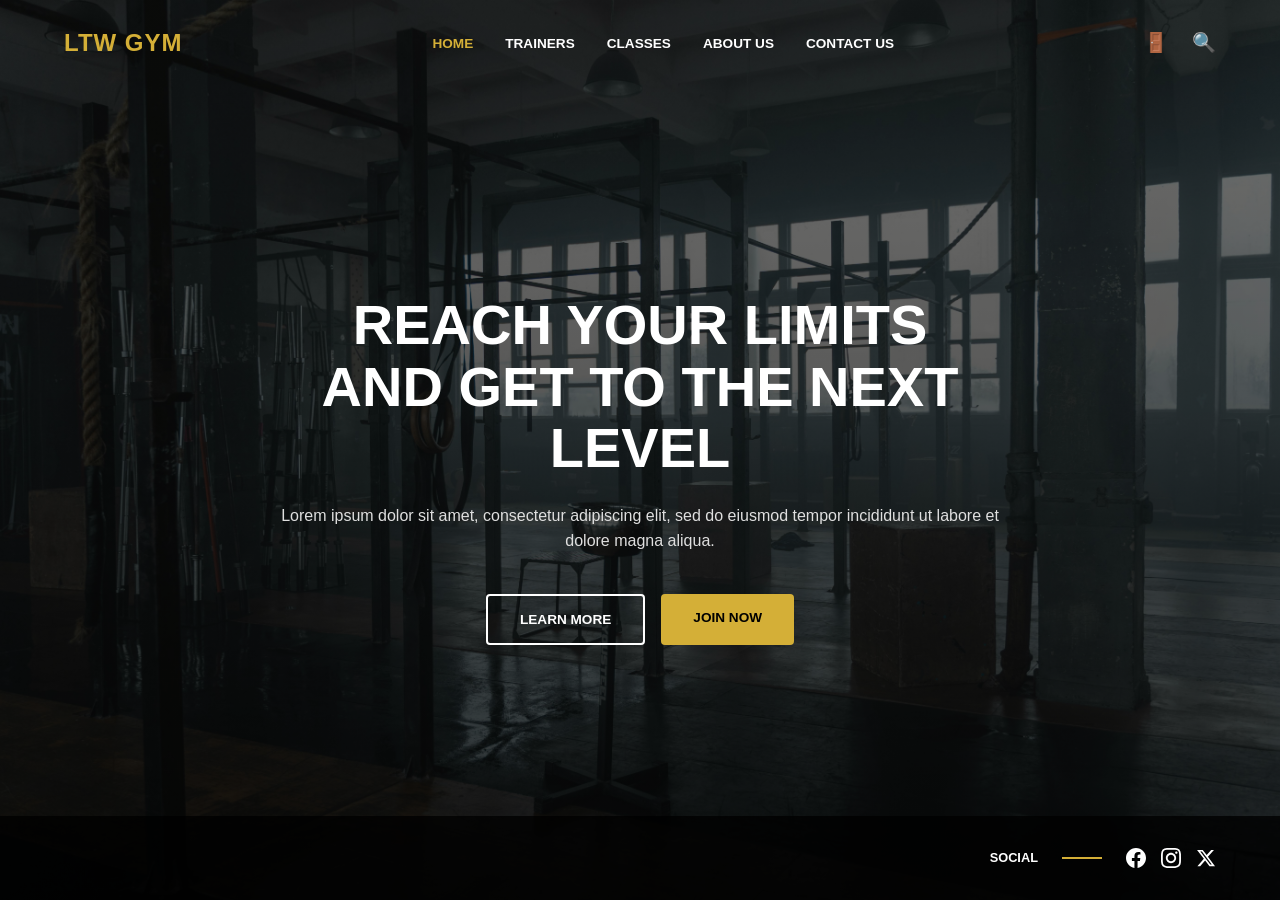
==== index.html @ 63b58202 "Added SVG logos for socials" ====
<!DOCTYPE html>
<html>
<head>
    <meta charset="utf-8">
    <title>LTW GYM - Home</title>
    <meta name="viewport" content="width=device-width, initial-scale=1">
    <link rel="stylesheet" href="css/global.css">
    <link rel="stylesheet" href="css/index.css">
</head>
<body>
<header>
    <nav>
        <h2>LTW GYM</h2>
        <ul>
            <li><a href="index.html" class="active">Home</a></li>
            <li><a href="trainers.html">Trainers</a></li>
            <li><a href="classes.html">Classes</a></li>
            <li><a href="#">About Us</a></li>
            <li><a href="#">Contact Us</a></li>
        </ul>
        <div class="nav-actions">
            <a href="#">🚪</a>
            <a href="#">🔍</a>
        </div>
    </nav>
</header>

<main class="hero">
    <div class="hero-content">
        <h1>REACH YOUR LIMITS<br>AND GET TO THE NEXT LEVEL</h1>
        <p>Lorem ipsum dolor sit amet, consectetur adipiscing elit, sed do eiusmod tempor incididunt ut labore et dolore magna aliqua.</p>
        <div class="hero-buttons">
            <a href="#" class="btn btn-outline">LEARN MORE</a>
            <a href="#" class="btn btn-gold">JOIN NOW</a>
        </div>
    </div>
</main>

<footer>
    <div class="footer-content">
        <p>SOCIAL</p>
        <div class="gold-line"></div>
        <ul>
            <li>
                <a href="#" aria-label="Facebook">
                    <svg class="social-icon"><use href="assets/img/icons.svg#icon-facebook"></use></svg>
                </a>
            </li>
            <li>
                <a href="#" aria-label="Instagram">
                    <svg class="social-icon"><use href="assets/img/icons.svg#icon-instagram"></use></svg>
                </a>
            </li>
            <li>
                <a href="#" aria-label="X">
                    <svg class="social-icon"><use href="assets/img/icons.svg#icon-x"></use></svg>
                </a>
            </li>
        </ul>
    </div>
</footer>
</body>
</html>
---- css/global.css ----
/* css/global.css */

:root {
    --gold: #D4AF37;
    --dark-bg: #121212;
    --footer-bg: #0a0a0a;
    --card-bg: #ffffff;
    --text-light: #ffffff;
    --text-muted: #dfdfdf;
    --font-main: 'Segoe UI', Roboto, Helvetica, Arial, sans-serif;
}

* {
    box-sizing: border-box;
}

html, body {
    height: 100%;
    margin: 0;
}

body {
    background-color: var(--dark-bg);
    background: linear-gradient(rgba(0, 0, 0, 0.5), rgba(0, 0, 0, 0.7)), url('../assets/img/pexels-tima-miroshnichenko-6388373.jpg') no-repeat;
    background-size: cover;
    background-position: center;
    background-attachment: fixed; 
    color: var(--text-light);
    font-family: var(--font-main);
    line-height: 1.6;
    display: flex;
    flex-direction: column;
}

header {
    padding: 1.5rem 5%;
    flex-shrink: 0;
}

main {
    flex: 1 0 auto;
}

/* NAVIGATION */
nav {
    display: flex;
    justify-content: space-between;
    align-items: center;
}

nav h2 {
    color: var(--gold);
    margin: 0;
    text-transform: uppercase;
    letter-spacing: 1px;
}

nav ul {
    list-style: none;
    display: flex;
    gap: 2rem;
    margin: 0;
    padding: 0;
}

nav ul li a {
    text-decoration: none;
    color: var(--text-light);
    font-weight: 600;
    text-transform: uppercase;
    font-size: 0.85rem;
    transition: color 0.3s ease;
}

/* Active Link State */
nav ul li a.active {
    color: var(--gold);
}

nav ul li a:hover {
    color: var(--gold);
}

.nav-actions {
    display: flex;
    gap: 1.5rem;
    align-items: center;
}

.nav-actions a {
    color: var(--text-light);
    text-decoration: none;
    font-size: 1.2rem;
}

/* FOOTER */
footer {
    flex-shrink: 0;
    padding: 2rem 5%;
    background-color: rgba(0, 0, 0, 0.8);
}

.footer-content {
    display: flex;
    justify-content: flex-end;
    align-items: center;
    gap: 1.5rem;
}

.footer-content p {
    margin: 0;
    font-weight: bold;
    font-size: 0.8rem;
    color: var(--text-light); /* "SOCIAL" should be white */
}

/* The gold line between the text and icons */
.gold-line {
    width: 40px;
    height: 2px;
    background-color: var(--gold);
}

.footer-content ul {
    list-style: none;
    display: flex;
    gap: 15px;
    margin: 0;
    padding: 0;
}

/* SVG ICON STYLING */
.footer-content svg {
    width: 20px;
    height: 20px;
    fill: var(--text-light); /* Sets icons to white initially */
    transition: all 0.3s ease;
    display: block;
}

.footer-content a:hover svg {
    fill: var(--gold);      /* Turns gold on hover */
    transform: translateY(-3px); /* Small bounce effect */
}

/* BUTTONS */
.btn {
    padding: 0.8rem 2rem;
    text-decoration: none;
    font-weight: bold;
    font-size: 0.85rem;
    border-radius: 4px;
    display: inline-block;
    transition: transform 0.2s, opacity 0.2s;
    text-align: center;
}

.btn-gold {
    background-color: var(--gold);
    color: #000;
}

.btn-outline {
    border: 2px solid #fff;
    color: #fff;
}
---- css/index.css ----
/* css/index.css */
.hero {
    height: 80vh;
    display: flex;
    align-items: center;
    justify-content: center;
}

.hero-content {
    text-align: center;
    max-width: 800px;
    padding: 0 20px;
}

.hero-content h1 {
    font-size: clamp(2.2rem, 5vw, 3.5rem);
    font-weight: 800;
    margin-bottom: 1.5rem;
    line-height: 1.1;
}

.hero-content p {
    font-size: 1rem;
    margin-bottom: 2.5rem;
    color: var(--text-muted);
}

.hero-buttons {
    display: flex;
    gap: 1rem;
    justify-content: center;
    flex-wrap: wrap;
}
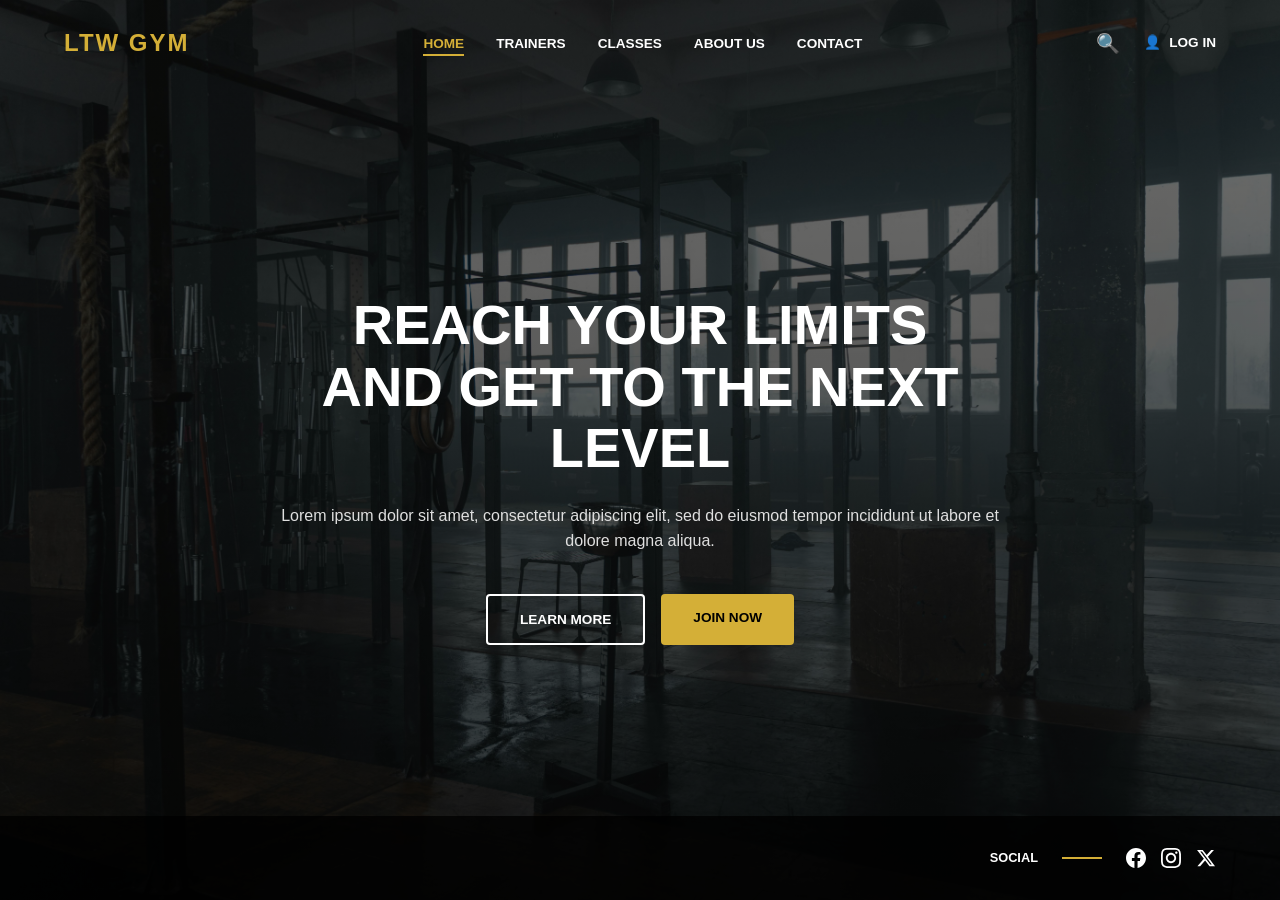
==== commit 43e098fd: "Refactored styling to use class-based selectors and added active page logic" ====
--- a/index.html
+++ b/index.html
@@ -9,18 +9,26 @@
 </head>
 <body>
 <header>
-    <nav>
-        <h2>LTW GYM</h2>
-        <ul>
-            <li><a href="index.html" class="active">Home</a></li>
-            <li><a href="trainers.html">Trainers</a></li>
-            <li><a href="classes.html">Classes</a></li>
-            <li><a href="#">About Us</a></li>
-            <li><a href="#">Contact Us</a></li>
+    <nav class="main-nav">
+        <div class="logo">LTW GYM</div>
+        
+        <ul class="nav-links">
+            <li><a href="index.html" class="nav-link active">Home</a></li>
+            <li><a href="trainers.html" class="nav-link">Trainers</a></li>
+            <li><a href="classes.html" class="nav-link">Classes</a></li>
+            <li><a href="about.html" class="nav-link">About Us</a></li>
+            <li><a href="contact.html" class="nav-link">Contact</a></li>
         </ul>
+
         <div class="nav-actions">
-            <a href="#">🚪</a>
-            <a href="#">🔍</a>
+            <button class="icon-btn" aria-label="Search">
+                <span class="emoji-icon">🔍</span>
+            </button>
+            
+            <a href="login.html" class="nav-link login-link">
+                <span class="emoji-icon">👤</span>
+                <span>LOG IN</span>
+            </a>
         </div>
     </nav>
 </header>
--- a/css/global.css
+++ b/css/global.css
@@ -21,6 +21,7 @@
 
 body {
     background-color: var(--dark-bg);
+    /* Ensure the path to your background image is correct relative to the CSS folder */
     background: linear-gradient(rgba(0, 0, 0, 0.5), rgba(0, 0, 0, 0.7)), url('../assets/img/pexels-tima-miroshnichenko-6388373.jpg') no-repeat;
     background-size: cover;
     background-position: center;
@@ -41,18 +42,21 @@
     flex: 1 0 auto;
 }
 
-/* NAVIGATION */
+/* --- NAVIGATION --- */
 nav {
     display: flex;
     justify-content: space-between;
     align-items: center;
 }
 
-nav h2 {
+.logo {
     color: var(--gold);
     margin: 0;
     text-transform: uppercase;
-    letter-spacing: 1px;
+    letter-spacing: 2px;
+    font-size: 1.5rem;
+    font-weight: 800;
+    text-decoration: none;
 }
 
 nav ul {
@@ -63,41 +67,77 @@
     padding: 0;
 }
 
-nav ul li a {
+.nav-link {
     text-decoration: none;
     color: var(--text-light);
     font-weight: 600;
     text-transform: uppercase;
     font-size: 0.85rem;
     transition: color 0.3s ease;
-}
-
-/* Active Link State */
-nav ul li a.active {
+    position: relative;
+    padding: 5px 0;
+}
+
+.nav-link:hover {
     color: var(--gold);
 }
 
-nav ul li a:hover {
+.nav-link.active {
     color: var(--gold);
 }
 
+.nav-link.active::after {
+    content: '';
+    position: absolute;
+    bottom: 0;
+    left: 0;
+    width: 100%;
+    height: 2px;
+    background-color: var(--gold);
+}
+
+/* --- HEADER ACTIONS (Emojis) --- */
 .nav-actions {
     display: flex;
     gap: 1.5rem;
     align-items: center;
 }
 
-.nav-actions a {
-    color: var(--text-light);
-    text-decoration: none;
+/* Fixes the "Gray Box" on emoji buttons */
+.icon-btn {
+    background: transparent;
+    border: none;
+    padding: 0;
+    margin: 0;
+    cursor: pointer;
     font-size: 1.2rem;
-}
-
-/* FOOTER */
+    color: inherit;
+    display: flex;
+    align-items: center;
+    transition: transform 0.2s ease;
+    line-height: 1;
+}
+
+.icon-btn:hover {
+    transform: scale(1.2);
+}
+
+.login-link {
+    display: flex;
+    align-items: center;
+    gap: 8px;
+    text-decoration: none;
+    color: var(--text-light);
+    font-size: 0.85rem;
+    font-weight: 600;
+}
+
+/* --- FOOTER & SVG ICONS --- */
 footer {
     flex-shrink: 0;
     padding: 2rem 5%;
     background-color: rgba(0, 0, 0, 0.8);
+    margin-top: auto; /* Pushes footer to bottom */
 }
 
 .footer-content {
@@ -111,10 +151,9 @@
     margin: 0;
     font-weight: bold;
     font-size: 0.8rem;
-    color: var(--text-light); /* "SOCIAL" should be white */
-}
-
-/* The gold line between the text and icons */
+    color: var(--text-light);
+}
+
 .gold-line {
     width: 40px;
     height: 2px;
@@ -129,21 +168,21 @@
     padding: 0;
 }
 
-/* SVG ICON STYLING */
+/* This restores your SVG visibility */
 .footer-content svg {
     width: 20px;
     height: 20px;
-    fill: var(--text-light); /* Sets icons to white initially */
+    fill: var(--text-light); 
     transition: all 0.3s ease;
     display: block;
 }
 
 .footer-content a:hover svg {
-    fill: var(--gold);      /* Turns gold on hover */
-    transform: translateY(-3px); /* Small bounce effect */
-}
-
-/* BUTTONS */
+    fill: var(--gold);      
+    transform: translateY(-3px); 
+}
+
+/* --- BUTTONS --- */
 .btn {
     padding: 0.8rem 2rem;
     text-decoration: none;
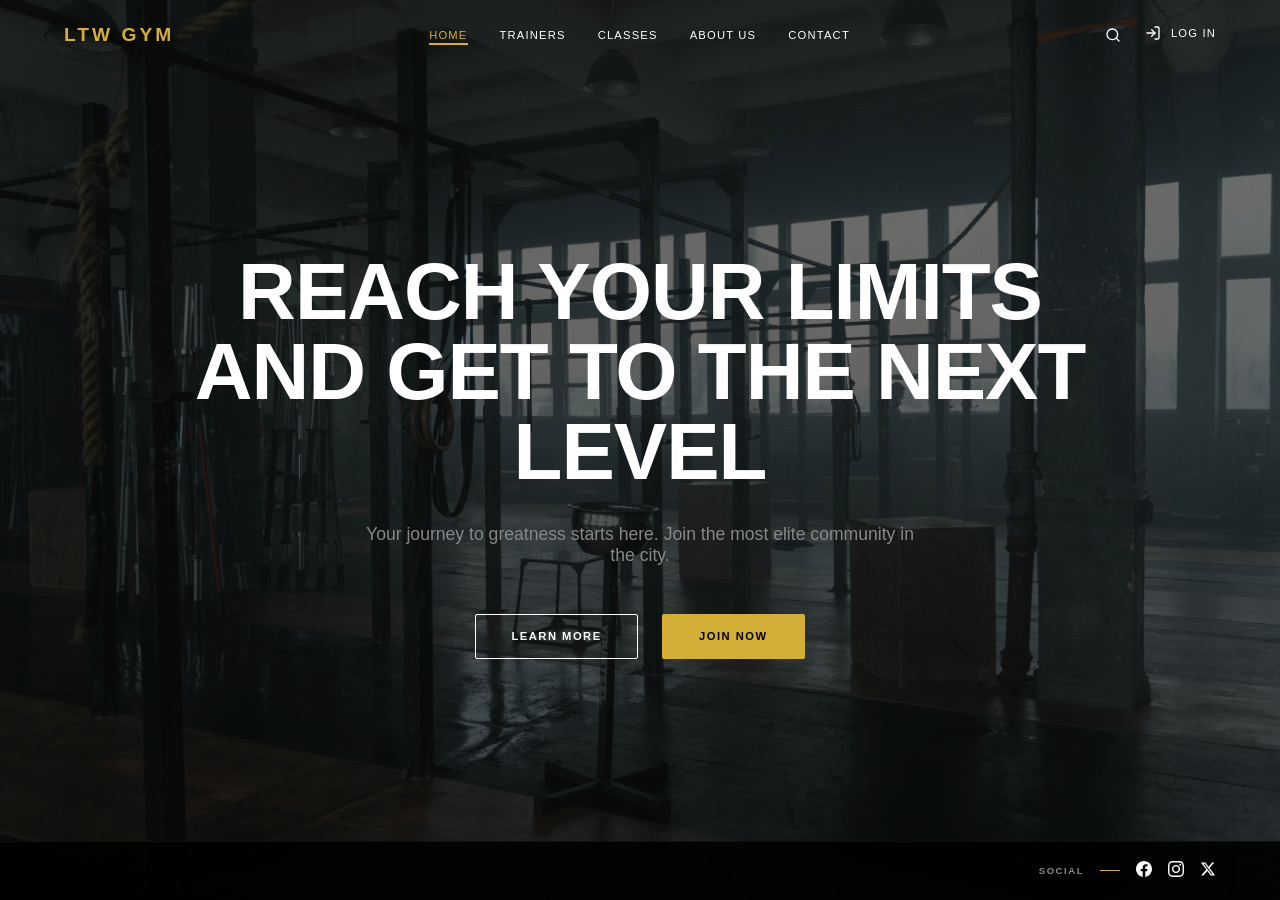
==== commit e9efec49: "Added login and search icons, improved css" ====
--- a/index.html
+++ b/index.html
@@ -1,5 +1,5 @@
 <!DOCTYPE html>
-<html>
+<html lang="en">
 <head>
     <meta charset="utf-8">
     <title>LTW GYM - Home</title>
@@ -8,25 +8,26 @@
     <link rel="stylesheet" href="css/index.css">
 </head>
 <body>
+
 <header>
     <nav class="main-nav">
         <div class="logo">LTW GYM</div>
         
         <ul class="nav-links">
-            <li><a href="index.html" class="nav-link active">Home</a></li>
-            <li><a href="trainers.html" class="nav-link">Trainers</a></li>
-            <li><a href="classes.html" class="nav-link">Classes</a></li>
-            <li><a href="about.html" class="nav-link">About Us</a></li>
-            <li><a href="contact.html" class="nav-link">Contact</a></li>
+            <li><a href="index.html" class="nav-link active u-lift">Home</a></li>
+            <li><a href="trainers.html" class="nav-link u-lift">Trainers</a></li>
+            <li><a href="classes.html" class="nav-link u-lift">Classes</a></li>
+            <li><a href="about.html" class="nav-link u-lift">About Us</a></li>
+            <li><a href="contact.html" class="nav-link u-lift">Contact</a></li>
         </ul>
 
         <div class="nav-actions">
-            <button class="icon-btn" aria-label="Search">
-                <span class="emoji-icon">🔍</span>
+            <button class="icon-btn u-lift" aria-label="Search">
+                <svg class="nav-icon"><use href="assets/img/icons.svg#icon-search"></use></svg>
             </button>
             
-            <a href="login.html" class="nav-link login-link">
-                <span class="emoji-icon">👤</span>
+            <a href="login.html" class="nav-link u-lift">
+                <svg class="nav-icon"><use href="assets/img/icons.svg#icon-log-in"></use></svg>
                 <span>LOG IN</span>
             </a>
         </div>
@@ -36,10 +37,10 @@
 <main class="hero">
     <div class="hero-content">
         <h1>REACH YOUR LIMITS<br>AND GET TO THE NEXT LEVEL</h1>
-        <p>Lorem ipsum dolor sit amet, consectetur adipiscing elit, sed do eiusmod tempor incididunt ut labore et dolore magna aliqua.</p>
+        <p>Your journey to greatness starts here. Join the most elite community in the city.</p>
         <div class="hero-buttons">
-            <a href="#" class="btn btn-outline">LEARN MORE</a>
-            <a href="#" class="btn btn-gold">JOIN NOW</a>
+            <a href="#" class="btn btn--outline u-lift">LEARN MORE</a>
+            <a href="#" class="btn btn--gold u-lift">JOIN NOW</a>
         </div>
     </div>
 </main>
@@ -50,22 +51,23 @@
         <div class="gold-line"></div>
         <ul>
             <li>
-                <a href="#" aria-label="Facebook">
+                <a href="#" class="u-lift" aria-label="Facebook">
                     <svg class="social-icon"><use href="assets/img/icons.svg#icon-facebook"></use></svg>
                 </a>
             </li>
             <li>
-                <a href="#" aria-label="Instagram">
+                <a href="#" class="u-lift" aria-label="Instagram">
                     <svg class="social-icon"><use href="assets/img/icons.svg#icon-instagram"></use></svg>
                 </a>
             </li>
             <li>
-                <a href="#" aria-label="X">
+                <a href="#" class="u-lift" aria-label="X">
                     <svg class="social-icon"><use href="assets/img/icons.svg#icon-x"></use></svg>
                 </a>
             </li>
         </ul>
     </div>
 </footer>
+
 </body>
 </html>
--- a/css/global.css
+++ b/css/global.css
@@ -1,48 +1,65 @@
-/* css/global.css */
+/* ==========================================================================
+   1. VARIABLES & ROOT
+   ========================================================================== */
 
 :root {
     --gold: #D4AF37;
+    --gold-hover: #b8952e;
     --dark-bg: #121212;
-    --footer-bg: #0a0a0a;
-    --card-bg: #ffffff;
+    --footer-bg: rgba(0, 0, 0, 0.9);
     --text-light: #ffffff;
-    --text-muted: #dfdfdf;
-    --font-main: 'Segoe UI', Roboto, Helvetica, Arial, sans-serif;
-}
+    --text-muted: #888888; /* Slightly darker for better hierarchy */
+    
+    --font-main: 'Inter', 'Segoe UI', Roboto, sans-serif;
+    --transition: 0.25s cubic-bezier(0.4, 0, 0.2, 1);
+}
+
+/* ==========================================================================
+   2. GLOBAL RESETS
+   ========================================================================== */
 
 * {
     box-sizing: border-box;
-}
-
-html, body {
-    height: 100%;
     margin: 0;
+    padding: 0;
 }
 
 body {
     background-color: var(--dark-bg);
-    /* Ensure the path to your background image is correct relative to the CSS folder */
-    background: linear-gradient(rgba(0, 0, 0, 0.5), rgba(0, 0, 0, 0.7)), url('../assets/img/pexels-tima-miroshnichenko-6388373.jpg') no-repeat;
+    background: linear-gradient(rgba(0,0,0,0.5), rgba(0,0,0,0.6)), 
+                url('../assets/img/pexels-tima-miroshnichenko-6388373.jpg') no-repeat center center fixed;
     background-size: cover;
-    background-position: center;
-    background-attachment: fixed; 
     color: var(--text-light);
     font-family: var(--font-main);
-    line-height: 1.6;
     display: flex;
     flex-direction: column;
-}
+    min-height: 100vh;
+}
+
+/* ==========================================================================
+   3. UTILITY CLASSES
+   ========================================================================== */
+
+.u-lift {
+    display: inline-flex;
+    align-items: center;
+    gap: 10px;
+    text-decoration: none;
+    transition: transform var(--transition), color var(--transition);
+}
+
+.u-lift:hover {
+    transform: translateY(-3px);
+}
+
+/* ==========================================================================
+   4. NAVIGATION
+   ========================================================================== */
 
 header {
-    padding: 1.5rem 5%;
-    flex-shrink: 0;
-}
-
-main {
-    flex: 1 0 auto;
-}
-
-/* --- NAVIGATION --- */
+    padding: 1.5rem 5%; 
+}
+
 nav {
     display: flex;
     justify-content: space-between;
@@ -51,38 +68,29 @@
 
 .logo {
     color: var(--gold);
-    margin: 0;
-    text-transform: uppercase;
-    letter-spacing: 2px;
-    font-size: 1.5rem;
-    font-weight: 800;
-    text-decoration: none;
-}
-
-nav ul {
+    text-transform: uppercase;
+    letter-spacing: 3px;
+    font-size: 1.2rem;
+    font-weight: 900;
+}
+
+.nav-links {
     list-style: none;
     display: flex;
     gap: 2rem;
-    margin: 0;
-    padding: 0;
 }
 
 .nav-link {
-    text-decoration: none;
-    color: var(--text-light);
-    font-weight: 600;
-    text-transform: uppercase;
-    font-size: 0.85rem;
-    transition: color 0.3s ease;
-    position: relative;
-    padding: 5px 0;
-}
-
-.nav-link:hover {
-    color: var(--gold);
-}
-
-.nav-link.active {
+    color: var(--text-light);
+    font-weight: 500;
+    text-transform: uppercase;
+    font-size: 0.7rem;
+    letter-spacing: 1.2px;
+    position: relative; /* Needed for active bar positioning */
+    padding-bottom: 4px; /* Space between text and gold bar */
+}
+
+.nav-link:hover, .nav-link.active {
     color: var(--gold);
 }
 
@@ -96,110 +104,128 @@
     background-color: var(--gold);
 }
 
-/* --- HEADER ACTIONS (Emojis) --- */
 .nav-actions {
     display: flex;
     gap: 1.5rem;
     align-items: center;
 }
 
-/* Fixes the "Gray Box" on emoji buttons */
+/* ==========================================================================
+   5. ICON & BUTTON SYSTEM
+   ========================================================================== */
+
+/* Shared base */
+.nav-icon, 
+.social-icon {
+    width: 16px;
+    height: 16px;
+    display: block;
+    transition: color var(--transition), stroke var(--transition);
+}
+
+/* Search and Login Icons (Stroke-based) */
+.nav-icon {
+    fill: none;
+    stroke: currentColor; /* Inherits color from parent hover state */
+    stroke-width: 2.5px;
+}
+
+/* Social Icons (Fill-based) */
+.social-icon {
+    fill: currentColor;
+    color: var(--text-light);
+}
+
+/* Search Button Wrapper */
 .icon-btn {
     background: transparent;
     border: none;
+    cursor: pointer;
+    color: var(--text-light);
     padding: 0;
-    margin: 0;
+    display: flex;
+    align-items: center;
+    transition: color var(--transition), transform var(--transition);
+}
+
+.icon-btn:hover {
+    color: var(--gold);
+}
+
+/* Standard Buttons */
+.btn {
+    padding: 0.9rem 2.2rem;
+    font-weight: 700;
+    font-size: 0.7rem;
+    letter-spacing: 1.5px;
+    text-transform: uppercase;
+    border-radius: 2px;
     cursor: pointer;
-    font-size: 1.2rem;
-    color: inherit;
-    display: flex;
-    align-items: center;
-    transition: transform 0.2s ease;
-    line-height: 1;
-}
-
-.icon-btn:hover {
-    transform: scale(1.2);
-}
-
-.login-link {
-    display: flex;
-    align-items: center;
-    gap: 8px;
-    text-decoration: none;
-    color: var(--text-light);
-    font-size: 0.85rem;
-    font-weight: 600;
-}
-
-/* --- FOOTER & SVG ICONS --- */
+    border: 2px solid transparent;
+    transition: all var(--transition);
+}
+
+.btn--gold {
+    background: var(--gold);
+    color: #000;
+}
+
+.btn--gold:hover {
+    background: var(--gold-hover);
+}
+
+.btn--outline {
+    border: 1.5px solid var(--text-light);
+    color: var(--text-light);
+}
+
+.btn--outline:hover {
+    background-color: var(--text-light);
+    color: #000;
+}
+
+/* ==========================================================================
+   6. FOOTER 
+   ========================================================================== */
+
 footer {
-    flex-shrink: 0;
-    padding: 2rem 5%;
-    background-color: rgba(0, 0, 0, 0.8);
-    margin-top: auto; /* Pushes footer to bottom */
+    padding: 1.2rem 5%; 
+    background-color: var(--footer-bg);
+    border-top: 1px solid rgba(255, 255, 255, 0.05);
 }
 
 .footer-content {
     display: flex;
     justify-content: flex-end;
     align-items: center;
-    gap: 1.5rem;
+    gap: 1rem; 
 }
 
 .footer-content p {
     margin: 0;
-    font-weight: bold;
-    font-size: 0.8rem;
-    color: var(--text-light);
+    font-weight: 600;
+    font-size: 0.6rem;
+    letter-spacing: 1.5px;
+    color: var(--text-muted);
+    text-transform: uppercase;
 }
 
 .gold-line {
-    width: 40px;
-    height: 2px;
+    width: 20px;
+    height: 1px;
     background-color: var(--gold);
 }
 
 .footer-content ul {
     list-style: none;
     display: flex;
-    gap: 15px;
-    margin: 0;
-    padding: 0;
-}
-
-/* This restores your SVG visibility */
-.footer-content svg {
-    width: 20px;
-    height: 20px;
-    fill: var(--text-light); 
-    transition: all 0.3s ease;
-    display: block;
-}
-
-.footer-content a:hover svg {
-    fill: var(--gold);      
-    transform: translateY(-3px); 
-}
-
-/* --- BUTTONS --- */
-.btn {
-    padding: 0.8rem 2rem;
-    text-decoration: none;
-    font-weight: bold;
-    font-size: 0.85rem;
-    border-radius: 4px;
-    display: inline-block;
-    transition: transform 0.2s, opacity 0.2s;
-    text-align: center;
-}
-
-.btn-gold {
-    background-color: var(--gold);
-    color: #000;
-}
-
-.btn-outline {
-    border: 2px solid #fff;
-    color: #fff;
-}+    gap: 1rem;
+}
+
+.u-lift:hover .social-icon { color: var(--gold); }
+
+/* ==========================================================================
+   7. MAIN
+   ========================================================================== */
+
+main { flex: 1; }
--- a/css/index.css
+++ b/css/index.css
@@ -1,6 +1,7 @@
 /* css/index.css */
+
 .hero {
-    height: 80vh;
+    min-height: 70vh;
     display: flex;
     align-items: center;
     justify-content: center;
@@ -8,26 +9,29 @@
 
 .hero-content {
     text-align: center;
-    max-width: 800px;
-    padding: 0 20px;
+    max-width: 900px;
 }
 
 .hero-content h1 {
-    font-size: clamp(2.2rem, 5vw, 3.5rem);
-    font-weight: 800;
-    margin-bottom: 1.5rem;
-    line-height: 1.1;
+    font-size: clamp(2.5rem, 7vw, 5rem);
+    font-weight: 900;
+    margin-bottom: 2rem;
+    line-height: 1;
+    letter-spacing: -1px; /* Tighter heading letters look professional */
 }
 
 .hero-content p {
-    font-size: 1rem;
-    margin-bottom: 2.5rem;
+    font-size: 1.1rem;
+    margin-bottom: 3rem;
     color: var(--text-muted);
+    max-width: 550px;
+    margin-left: auto;
+    margin-right: auto;
+    font-weight: 400;
 }
 
 .hero-buttons {
     display: flex;
-    gap: 1rem;
+    gap: 1.5rem;
     justify-content: center;
-    flex-wrap: wrap;
 }
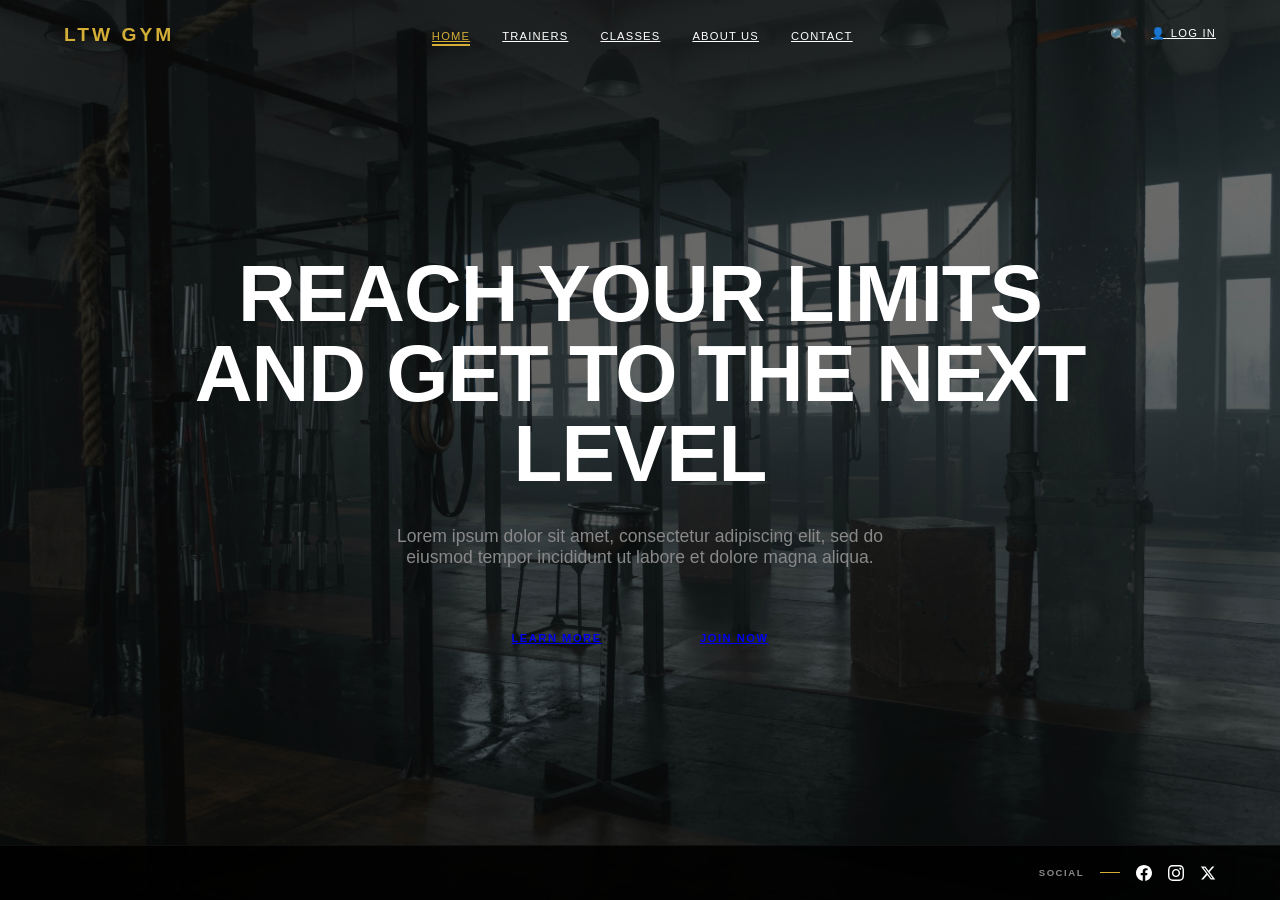
==== commit 768dca81: "Sign up form" ====
--- a/index.html
+++ b/index.html
@@ -1,5 +1,5 @@
 <!DOCTYPE html>
-<html lang="en">
+<html>
 <head>
     <meta charset="utf-8">
     <title>LTW GYM - Home</title>
@@ -8,26 +8,25 @@
     <link rel="stylesheet" href="css/index.css">
 </head>
 <body>
-
 <header>
     <nav class="main-nav">
         <div class="logo">LTW GYM</div>
         
         <ul class="nav-links">
-            <li><a href="index.html" class="nav-link active u-lift">Home</a></li>
-            <li><a href="trainers.html" class="nav-link u-lift">Trainers</a></li>
-            <li><a href="classes.html" class="nav-link u-lift">Classes</a></li>
-            <li><a href="about.html" class="nav-link u-lift">About Us</a></li>
-            <li><a href="contact.html" class="nav-link u-lift">Contact</a></li>
+            <li><a href="index.html" class="nav-link active">Home</a></li>
+            <li><a href="trainers.html" class="nav-link">Trainers</a></li>
+            <li><a href="classes.html" class="nav-link">Classes</a></li>
+            <li><a href="about.html" class="nav-link">About Us</a></li>
+            <li><a href="contact.html" class="nav-link">Contact</a></li>
         </ul>
 
         <div class="nav-actions">
-            <button class="icon-btn u-lift" aria-label="Search">
-                <svg class="nav-icon"><use href="assets/img/icons.svg#icon-search"></use></svg>
+            <button class="icon-btn" aria-label="Search">
+                <span class="emoji-icon">🔍</span>
             </button>
             
-            <a href="login.html" class="nav-link u-lift">
-                <svg class="nav-icon"><use href="assets/img/icons.svg#icon-log-in"></use></svg>
+            <a href="login.html" class="nav-link login-link">
+                <span class="emoji-icon">👤</span>
                 <span>LOG IN</span>
             </a>
         </div>
@@ -37,10 +36,10 @@
 <main class="hero">
     <div class="hero-content">
         <h1>REACH YOUR LIMITS<br>AND GET TO THE NEXT LEVEL</h1>
-        <p>Your journey to greatness starts here. Join the most elite community in the city.</p>
+        <p>Lorem ipsum dolor sit amet, consectetur adipiscing elit, sed do eiusmod tempor incididunt ut labore et dolore magna aliqua.</p>
         <div class="hero-buttons">
-            <a href="#" class="btn btn--outline u-lift">LEARN MORE</a>
-            <a href="#" class="btn btn--gold u-lift">JOIN NOW</a>
+            <a href="#" class="btn btn-outline">LEARN MORE</a>
+            <a href="signup.html" class="btn btn-gold">JOIN NOW</a>
         </div>
     </div>
 </main>
@@ -51,23 +50,22 @@
         <div class="gold-line"></div>
         <ul>
             <li>
-                <a href="#" class="u-lift" aria-label="Facebook">
+                <a href="#" aria-label="Facebook">
                     <svg class="social-icon"><use href="assets/img/icons.svg#icon-facebook"></use></svg>
                 </a>
             </li>
             <li>
-                <a href="#" class="u-lift" aria-label="Instagram">
+                <a href="#" aria-label="Instagram">
                     <svg class="social-icon"><use href="assets/img/icons.svg#icon-instagram"></use></svg>
                 </a>
             </li>
             <li>
-                <a href="#" class="u-lift" aria-label="X">
+                <a href="#" aria-label="X">
                     <svg class="social-icon"><use href="assets/img/icons.svg#icon-x"></use></svg>
                 </a>
             </li>
         </ul>
     </div>
 </footer>
-
 </body>
 </html>
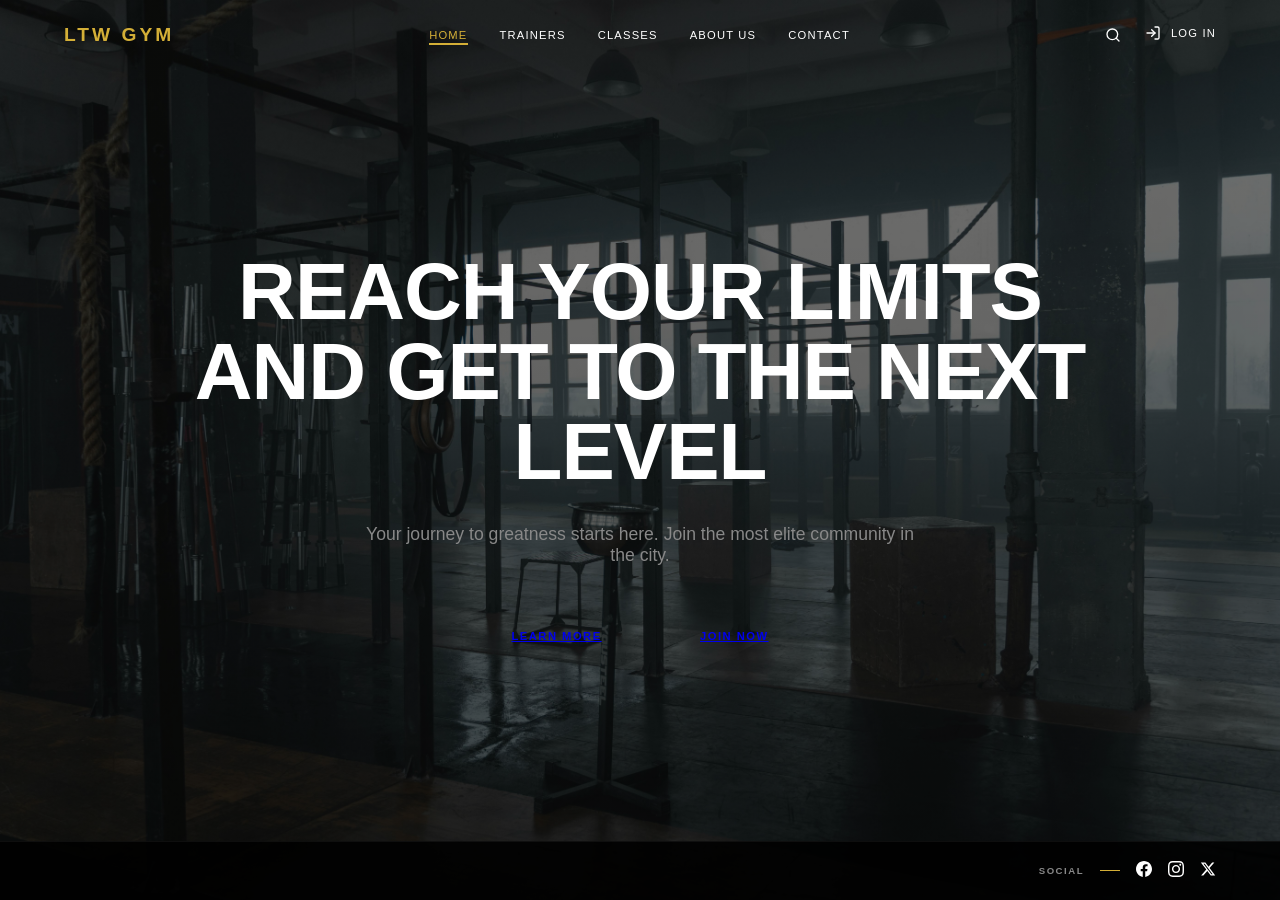
==== commit 3a713123: "Merge branch 'main' into feature/signup" ====
--- a/index.html
+++ b/index.html
@@ -1,5 +1,5 @@
 <!DOCTYPE html>
-<html>
+<html lang="en">
 <head>
     <meta charset="utf-8">
     <title>LTW GYM - Home</title>
@@ -8,25 +8,26 @@
     <link rel="stylesheet" href="css/index.css">
 </head>
 <body>
+
 <header>
     <nav class="main-nav">
         <div class="logo">LTW GYM</div>
         
         <ul class="nav-links">
-            <li><a href="index.html" class="nav-link active">Home</a></li>
-            <li><a href="trainers.html" class="nav-link">Trainers</a></li>
-            <li><a href="classes.html" class="nav-link">Classes</a></li>
-            <li><a href="about.html" class="nav-link">About Us</a></li>
-            <li><a href="contact.html" class="nav-link">Contact</a></li>
+            <li><a href="index.html" class="nav-link active u-lift">Home</a></li>
+            <li><a href="trainers.html" class="nav-link u-lift">Trainers</a></li>
+            <li><a href="classes.html" class="nav-link u-lift">Classes</a></li>
+            <li><a href="about.html" class="nav-link u-lift">About Us</a></li>
+            <li><a href="contact.html" class="nav-link u-lift">Contact</a></li>
         </ul>
 
         <div class="nav-actions">
-            <button class="icon-btn" aria-label="Search">
-                <span class="emoji-icon">🔍</span>
+            <button class="icon-btn u-lift" aria-label="Search">
+                <svg class="nav-icon"><use href="assets/img/icons.svg#icon-search"></use></svg>
             </button>
             
-            <a href="login.html" class="nav-link login-link">
-                <span class="emoji-icon">👤</span>
+            <a href="login.html" class="nav-link u-lift">
+                <svg class="nav-icon"><use href="assets/img/icons.svg#icon-log-in"></use></svg>
                 <span>LOG IN</span>
             </a>
         </div>
@@ -36,7 +37,7 @@
 <main class="hero">
     <div class="hero-content">
         <h1>REACH YOUR LIMITS<br>AND GET TO THE NEXT LEVEL</h1>
-        <p>Lorem ipsum dolor sit amet, consectetur adipiscing elit, sed do eiusmod tempor incididunt ut labore et dolore magna aliqua.</p>
+        <p>Your journey to greatness starts here. Join the most elite community in the city.</p>
         <div class="hero-buttons">
             <a href="#" class="btn btn-outline">LEARN MORE</a>
             <a href="signup.html" class="btn btn-gold">JOIN NOW</a>
@@ -50,22 +51,23 @@
         <div class="gold-line"></div>
         <ul>
             <li>
-                <a href="#" aria-label="Facebook">
+                <a href="#" class="u-lift" aria-label="Facebook">
                     <svg class="social-icon"><use href="assets/img/icons.svg#icon-facebook"></use></svg>
                 </a>
             </li>
             <li>
-                <a href="#" aria-label="Instagram">
+                <a href="#" class="u-lift" aria-label="Instagram">
                     <svg class="social-icon"><use href="assets/img/icons.svg#icon-instagram"></use></svg>
                 </a>
             </li>
             <li>
-                <a href="#" aria-label="X">
+                <a href="#" class="u-lift" aria-label="X">
                     <svg class="social-icon"><use href="assets/img/icons.svg#icon-x"></use></svg>
                 </a>
             </li>
         </ul>
     </div>
 </footer>
+
 </body>
 </html>
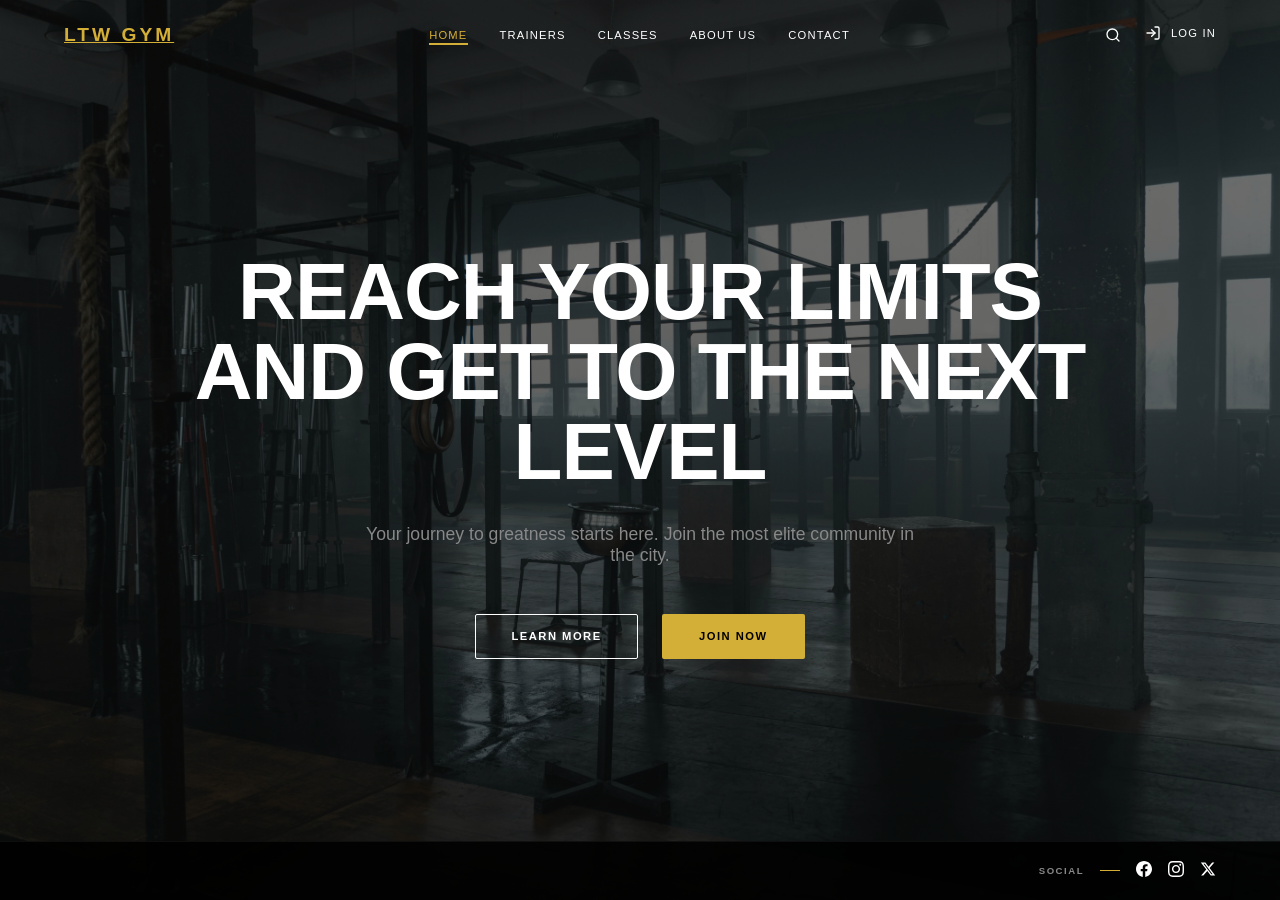
==== commit 5b7066a4: "Fixed signup/index css and added images to trainers" ====
--- a/index.html
+++ b/index.html
@@ -11,7 +11,7 @@
 
 <header>
     <nav class="main-nav">
-        <div class="logo">LTW GYM</div>
+        <a href="index.html" class="logo">LTW GYM</a>
         
         <ul class="nav-links">
             <li><a href="index.html" class="nav-link active u-lift">Home</a></li>
@@ -39,8 +39,8 @@
         <h1>REACH YOUR LIMITS<br>AND GET TO THE NEXT LEVEL</h1>
         <p>Your journey to greatness starts here. Join the most elite community in the city.</p>
         <div class="hero-buttons">
-            <a href="#" class="btn btn-outline">LEARN MORE</a>
-            <a href="signup.html" class="btn btn-gold">JOIN NOW</a>
+            <a href="#" class="btn btn--outline u-lift">LEARN MORE</a>
+            <a href="signup.html" class="btn btn--gold u-lift">JOIN NOW</a>
         </div>
     </div>
 </main>
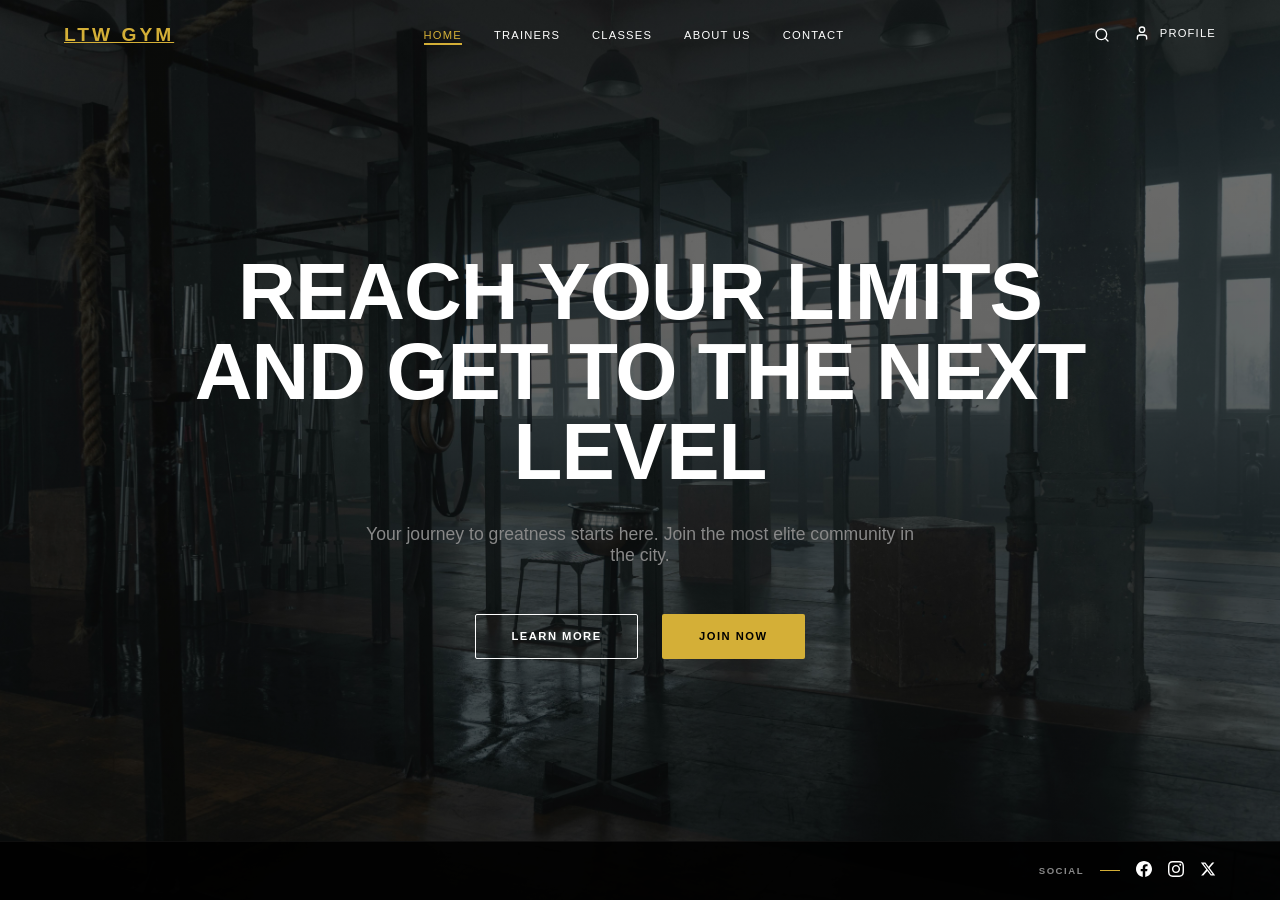
==== commit 29834f86: "Changed font and account icon" ====
--- a/index.html
+++ b/index.html
@@ -12,7 +12,11 @@
 <header>
     <nav class="main-nav">
         <a href="index.html" class="logo">LTW GYM</a>
-        
+
+        <button class="menu-toggle" aria-label="Toggle navigation" aria-expanded="false">
+            <span></span>
+        </button>
+
         <ul class="nav-links">
             <li><a href="index.html" class="nav-link active u-lift">Home</a></li>
             <li><a href="trainers.html" class="nav-link u-lift">Trainers</a></li>
@@ -26,9 +30,9 @@
                 <svg class="nav-icon"><use href="assets/img/icons.svg#icon-search"></use></svg>
             </button>
             
-            <a href="login.html" class="nav-link u-lift">
-                <svg class="nav-icon"><use href="assets/img/icons.svg#icon-log-in"></use></svg>
-                <span>LOG IN</span>
+            <a href="profile.html" class="nav-link u-lift">
+                <svg class="nav-icon"><use href="assets/img/icons.svg#icon-user"></use></svg>
+                <span>PROFILE</span>
             </a>
         </div>
     </nav>
@@ -69,5 +73,6 @@
     </div>
 </footer>
 
+<script src="js/nav.js" defer></script>
 </body>
 </html>
--- a/css/global.css
+++ b/css/global.css
@@ -10,7 +10,7 @@
     --text-light: #ffffff;
     --text-muted: #888888; /* Slightly darker for better hierarchy */
     
-    --font-main: 'Inter', 'Segoe UI', Roboto, sans-serif;
+    --font-main: 'Noto Sans', 'Inter', 'Segoe UI', sans-serif;
     --transition: 0.25s cubic-bezier(0.4, 0, 0.2, 1);
 }
 
@@ -228,4 +228,136 @@
    7. MAIN
    ========================================================================== */
 
-main { flex: 1; }+main { flex: 1; }
+
+/* ==========================================================================
+   8. RESPONSIVE IMPROVEMENTS
+   ========================================================================== */
+
+nav {
+    flex-wrap: wrap;
+    gap: 1rem;
+    align-items: center;
+}
+
+.menu-toggle {
+    display: none;
+    background: transparent;
+    border: none;
+    cursor: pointer;
+    padding: 0.5rem;
+    color: var(--text-light);
+}
+
+.menu-toggle span,
+.menu-toggle span::before,
+.menu-toggle span::after {
+    display: block;
+    width: 22px;
+    height: 2px;
+    background: currentColor;
+    transition: transform var(--transition), opacity var(--transition);
+    border-radius: 1px;
+    position: relative;
+}
+
+.menu-toggle span::before,
+.menu-toggle span::after {
+    content: '';
+    position: absolute;
+    left: 0;
+}
+
+.menu-toggle span::before {
+    top: -7px;
+}
+
+.menu-toggle span::after {
+    top: 7px;
+}
+
+nav.mobile-open .menu-toggle span {
+    background: transparent;
+}
+
+nav.mobile-open .menu-toggle span::before {
+    transform: translateY(7px) rotate(45deg);
+}
+
+nav.mobile-open .menu-toggle span::after {
+    transform: translateY(-7px) rotate(-45deg);
+}
+
+.nav-links,
+.nav-actions {
+    transition: max-height 0.25s ease, opacity 0.25s ease;
+}
+
+@media (max-width: 900px) {
+    header {
+        padding: 1rem 4%;
+    }
+
+    .nav-links {
+        gap: 1rem;
+    }
+
+    .nav-link {
+        font-size: 0.65rem;
+    }
+
+    .nav-actions {
+        gap: 1rem;
+    }
+}
+
+@media (max-width: 700px) {
+    nav {
+        flex-direction: column;
+        align-items: stretch;
+    }
+
+    .menu-toggle {
+        display: inline-flex;
+        align-items: center;
+        justify-content: center;
+        margin-left: auto;
+    }
+
+    .nav-links,
+    .nav-actions {
+        display: none;
+        opacity: 0;
+        max-height: 0;
+        overflow: hidden;
+        width: 100%;
+    }
+
+    nav.mobile-open .nav-links,
+    nav.mobile-open .nav-actions {
+        display: flex;
+        opacity: 1;
+        max-height: 500px;
+    }
+
+    .nav-links {
+        flex-direction: column;
+        align-items: center;
+        gap: 0.8rem;
+        margin-top: 1rem;
+    }
+
+    .nav-actions {
+        justify-content: center;
+        gap: 1rem;
+        margin-top: 1rem;
+    }
+
+    .nav-actions .nav-link span {
+        display: none;
+    }
+
+    .icon-btn {
+        margin: 0 auto;
+    }
+}
